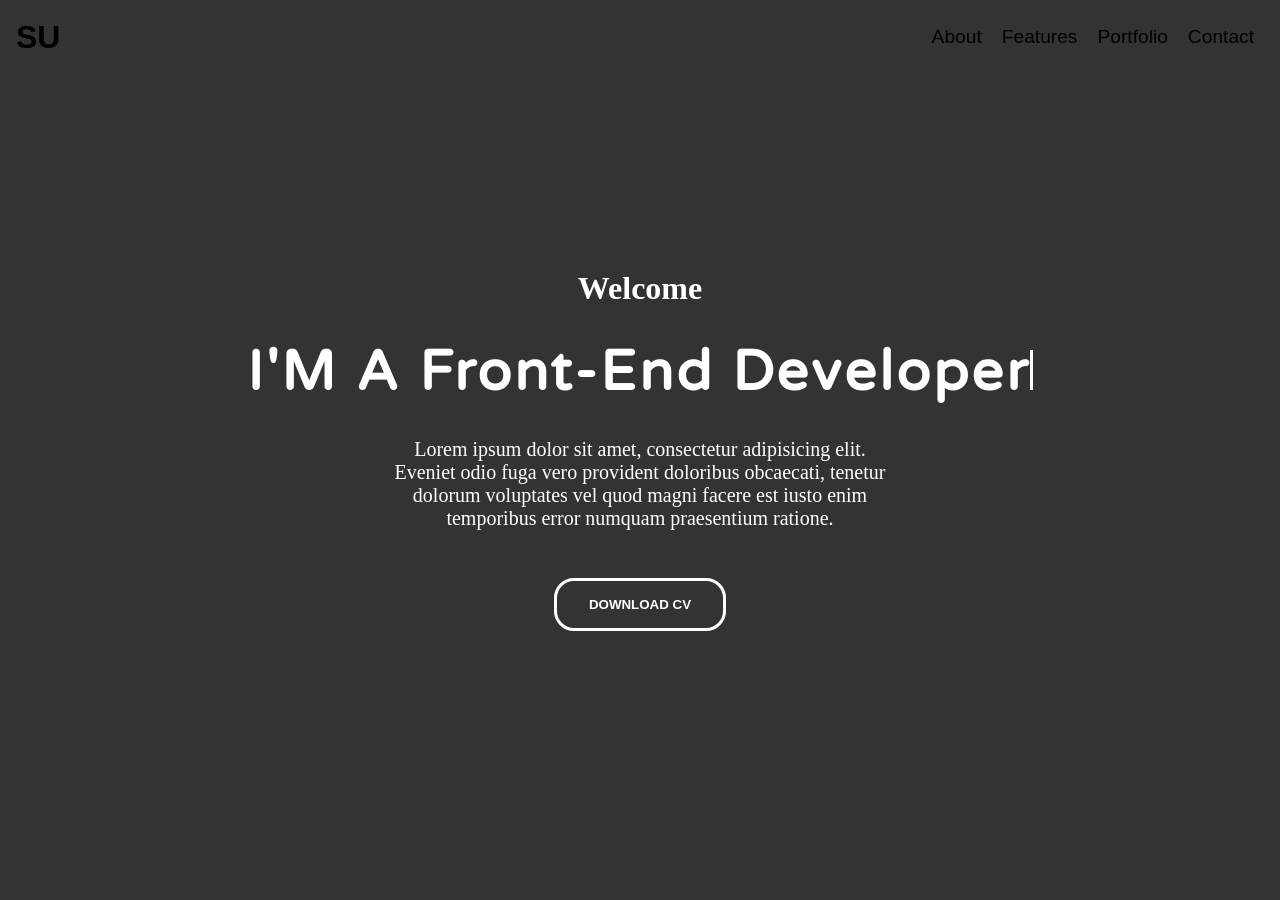
==== project/end/html/main.html @ ecb21041 "Add files via upload header/main" ====
<!DOCTYPE html>
<html lang="en">
<head>
    <meta charset="UTF-8">
    <meta name="viewport" content="width=device-width, initial-scale=1.0">
    <title>Document</title>
    <link rel="stylesheet" href="../css/header.css">
    <link rel="stylesheet" href="../css/main.css">
</head>
<body>
    <header>
        <div class="container">
            <h1>
                <button>SU</button>
            </h1>
            <nav>
                <ul>
                    <li><button>About</button></li>
                    <li><button>Features</button></li>
                    <li><button>Portfolio</button></li>
                    <li><button>Contact</button></li>
                </ul>
            </nav>
        </div>
    </header>
    <main id="main">
        <div class="container">
            <h4>Welcome</h4>
            <h2>I'M A <span>Front-End Developer</span></h2>
            <p>Lorem ipsum dolor sit amet, consectetur adipisicing elit. Eveniet odio fuga vero provident doloribus obcaecati, tenetur dolorum voluptates vel quod magni facere est iusto enim temporibus error numquam praesentium ratione.</p>
            <button class="download">DOWNLOAD CV</button>
            <button class="mouse"><i class="fa-solid fa-computer-mouse"></i></button>
        </div>
    </main>
</body>
</html>
---- project/end/css/header.css ----
*{
    margin:0;
    padding:0;
    box-sizing:border-box;
}
a,a:link, a:visited{
    color:inherit;
    text-decoration: none;
}
li{
    list-style: none;
}
.container{
    width:1140px;
    margin:0 auto;
}
header{
    position: absolute;
    color:black;
    top:0;
    z-index: 1;
    width: 100%;
    padding:1rem;
}
header .container{
    display: flex;
    justify-content: space-between;
    align-items: center;
    width: 100%;
}
header nav ul{
    display:flex;
}
header nav ul li{
    padding: 10px;
}
header button{
    background: transparent;
    border:0;
    cursor:pointer;
}
header h1 button{
    font-size:2rem;
    font-weight: bold;
}
header nav ul li button{
    font-size:1.2rem;
}
---- project/end/css/main.css ----
@import url('https://fonts.googleapis.com/css2?family=Poppins:wght@400;700&family=Varela+Round&display=swap');
main{
    width:100%;
    height:100vh;
    color:white;
    background: linear-gradient(rgba(0,0,0,0.8), rgba(0,0,0,0.8)), url('images/me.jpg') center center;
    background-size: cover;
    display: flex;
    justify-content: center;
    align-items: center;
    text-align: center;
}

main h4{
    font-size:2rem;
}

main h2{
    font-size: 3.5rem;
    margin: 2rem 0;
    letter-spacing: 3px;
    font-family:"Varela Round", sans-serif;
}

main p{
    max-width: 500px;
    margin:0 auto;
    font-size: 1.25rem;
}

main button.download{
    background-color: transparent;
    border: 3px solid white;
    border-radius: 20px;
    padding: 1rem 2rem;
    margin-top: 3rem;
    color: white;
    font-weight: bold;
    cursor: pointer;
}

main button.mouse{
    background-color: transparent;
    border: none;
    color: white;
    font-size: 2rem;
    position: absolute;
    bottom: 1rem;
    left:50%;
    transform: translateX(-50%);
    animation: upDown 1s ease-in-out infinite;
    cursor: pointer;
}

@keyframes upDown{
    0%{
        bottom: 1rem;
    }
    50%{
        bottom: 1.5rem;
    }
    100%{
        bottom: 1rem;
    }
}

main h2 span::after{
    content:"";
    height:40px;
    width:3px;
    background-color: #fff;
    display: inline-block;
    animation: blink .7s ease-in-out infinite;
}

@keyframes blink {
    0%{
        opacity: 1;
    }
    100%{
        opacity: 0;
    }
}
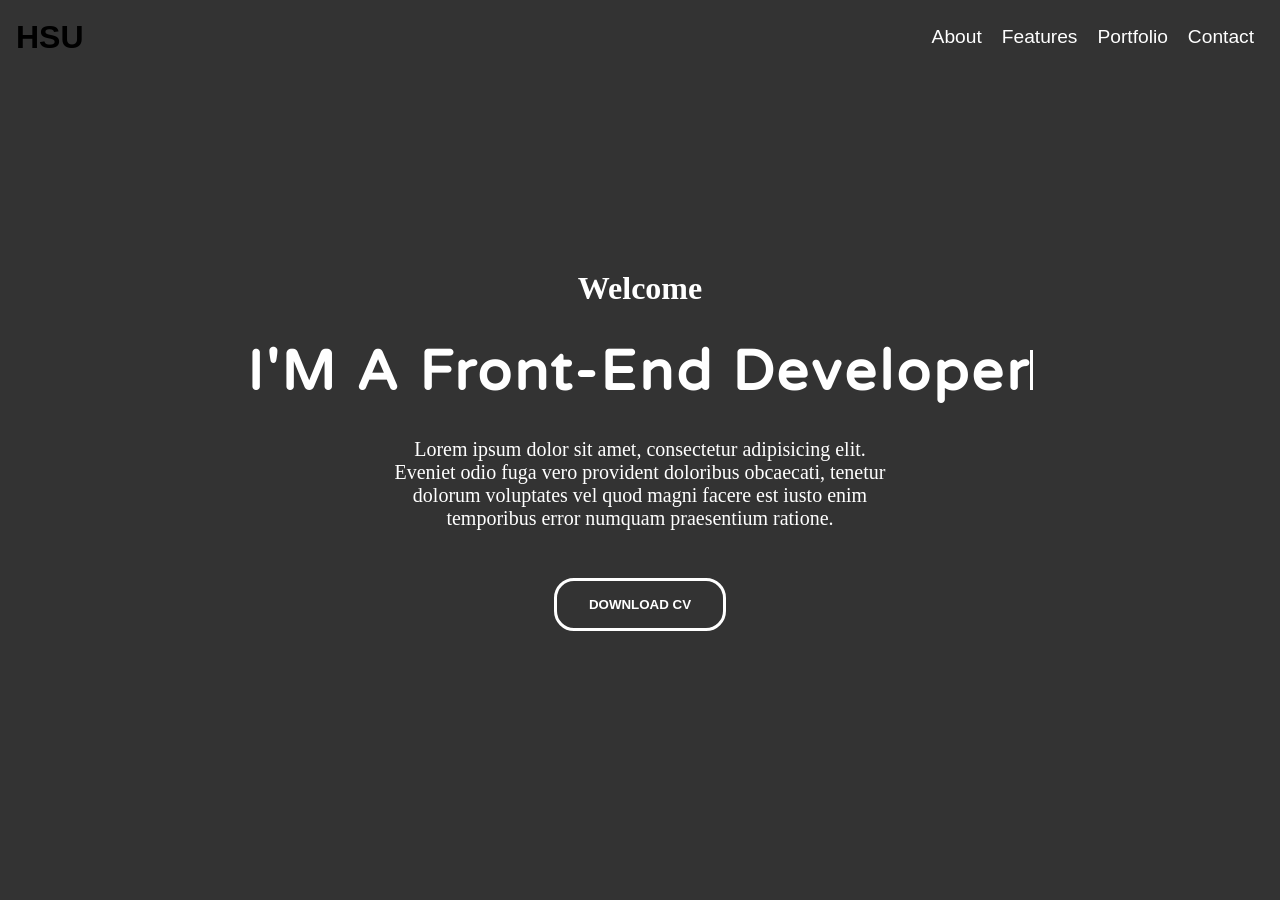
==== commit b2df1867: "Add files via upload 13rd assignment" ====
--- a/project/end/html/main.html
+++ b/project/end/html/main.html
@@ -11,7 +11,7 @@
     <header>
         <div class="container">
             <h1>
-                <button>SU</button>
+                <button>HSU</button>
             </h1>
             <nav>
                 <ul>
--- a/project/end/css/header.css
+++ b/project/end/css/header.css
@@ -1,3 +1,4 @@
+@import url('https://fonts.googleapis.com/css2?family=Poppins:wght@300;400;600;700&family=Varela+Round&display=swap');
 *{
     margin:0;
     padding:0;
@@ -15,8 +16,8 @@
     margin:0 auto;
 }
 header{
-    position: absolute;
-    color:black;
+    position: fixed;
+    color:white;
     top:0;
     z-index: 1;
     width: 100%;
@@ -45,4 +46,5 @@
 }
 header nav ul li button{
     font-size:1.2rem;
+    color: white;
 }
--- a/project/end/css/main.css
+++ b/project/end/css/main.css
@@ -80,4 +80,5 @@
     100%{
         opacity: 0;
     }
-}+}
+
